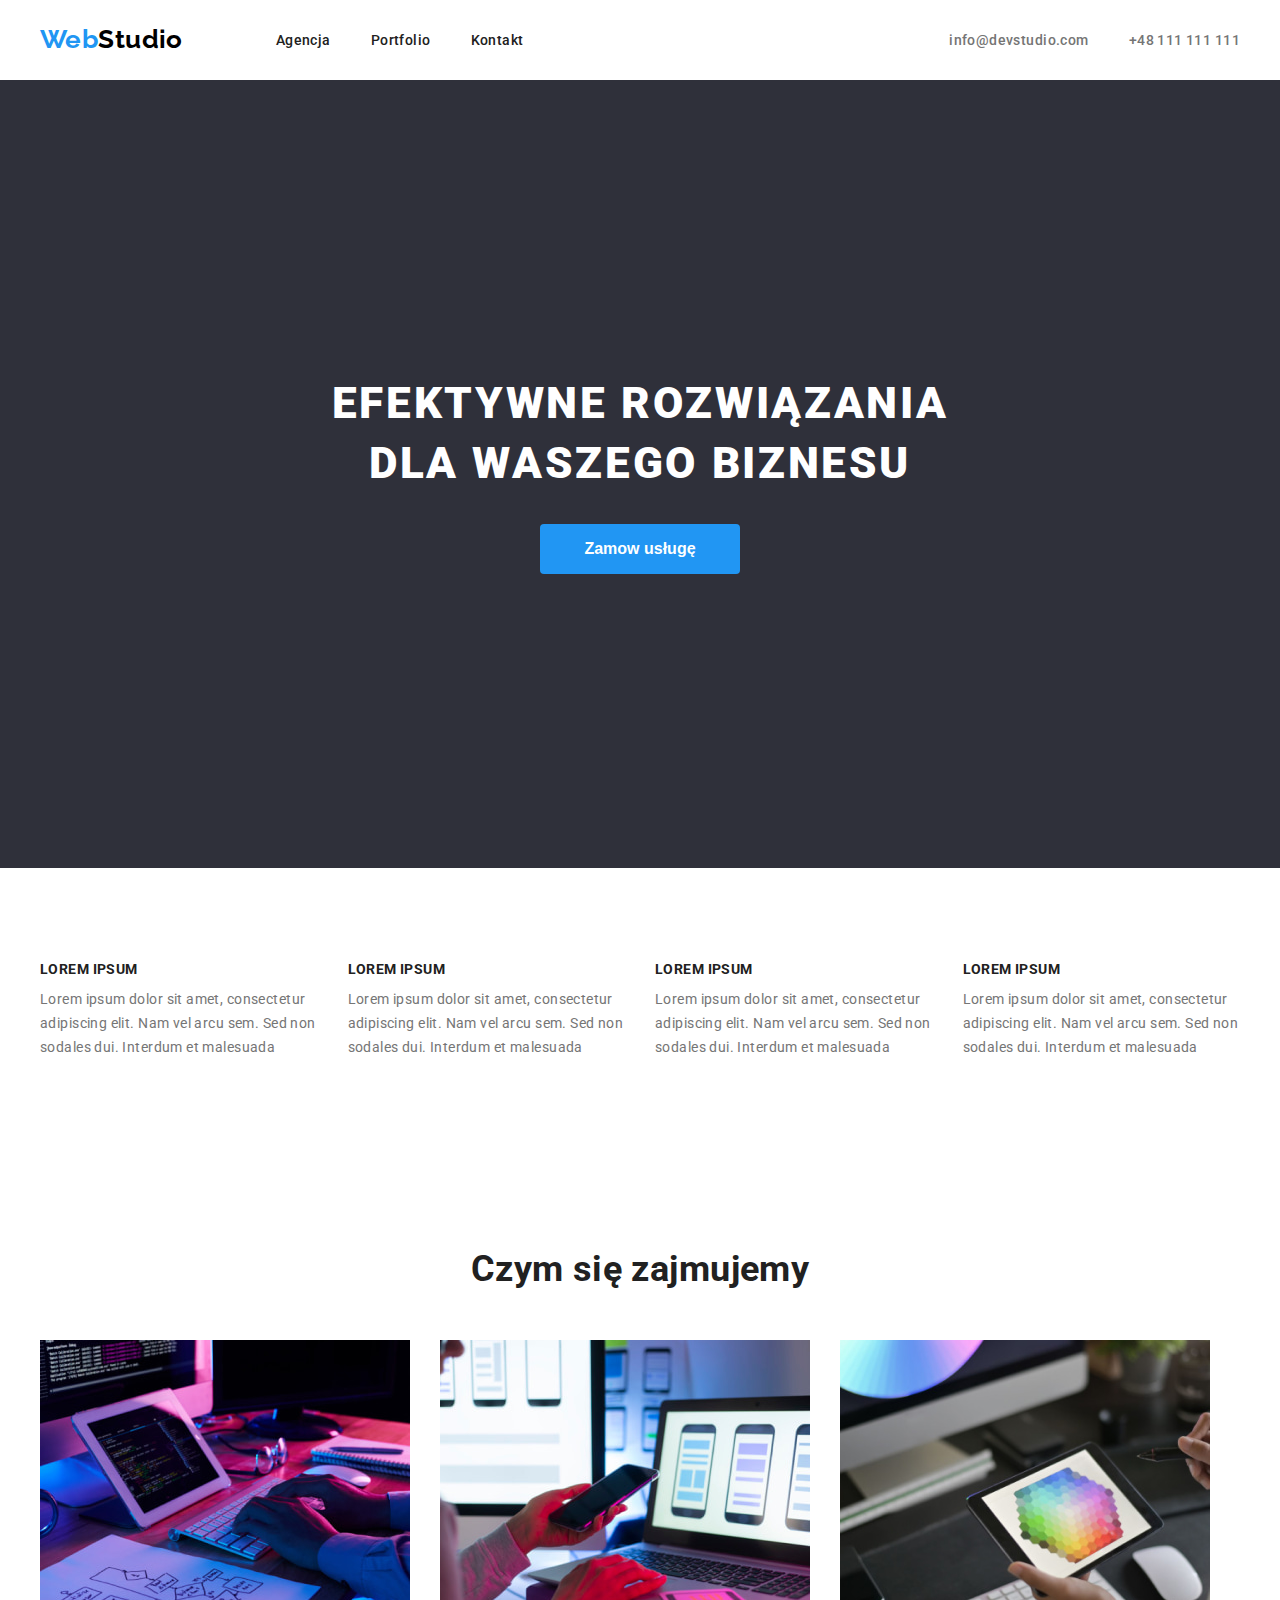
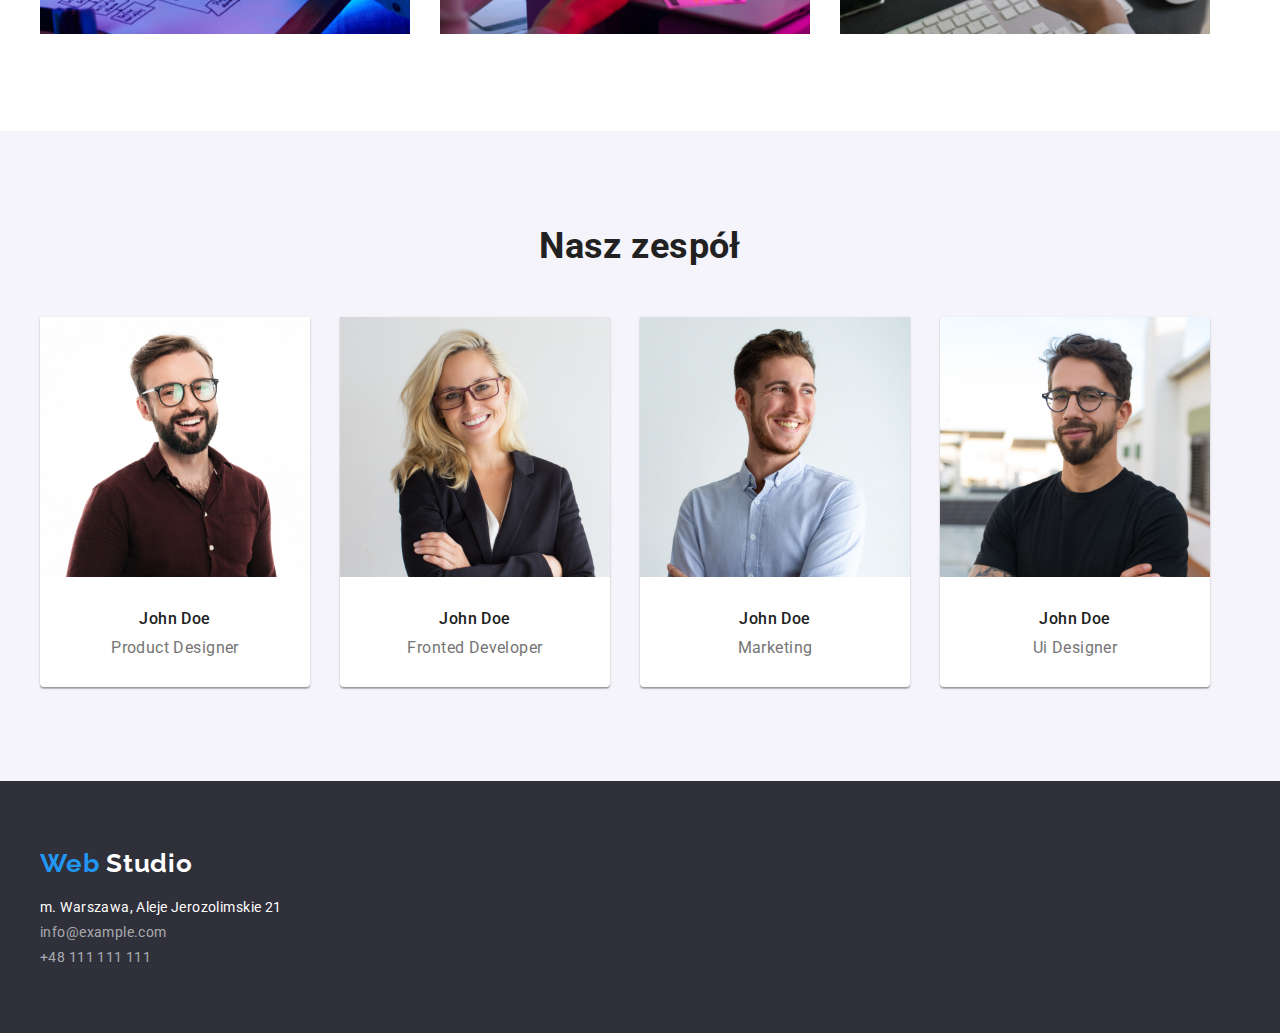
==== index.html @ 39760580 "first commit" ====
<!DOCTYPE html>
<html lang="en">
  <head>
    <title>WebStudio</title>
    <link rel="preconnect" href="https://fonts.googleapis.com" />
    <link rel="preconnect" href="https://fonts.gstatic.com" crossorigin />
    <link
      href="https://fonts.googleapis.com/css2?family=Raleway:wght@700&family=Roboto:wght@400;500;700;900&display=swap"
      rel="stylesheet"
    />
    <link
      rel="stylesheet"
      href="https://cdnjs.cloudflare.com/ajax/libs/modern-normalize/1.1.0/modern-normalize.min.css"
      integrity="sha512-wpPYUAdjBVSE4KJnH1VR1HeZfpl1ub8YT/NKx4PuQ5NmX2tKuGu6U/JRp5y+Y8XG2tV+wKQpNHVUX03MfMFn9Q=="
      crossorigin="anonymous"
      referrerpolicy="no-referrer"
    />
    <link rel="stylesheet" href="./css/styles.css" />
  </head>
  <body>
    <header>
      <div class="nav-container container">
        <nav>
          <a class="header-logo" href="./index.html"> <span class="logo-first">Web</span>Studio </a>
          <ul class="header-menu">
            <li class="header-menu-item">
              <a class="header-link" href="./index.html">Agencja</a>
            </li>
            <li class="header-menu-item">
              <a class="header-link" href="./portfolio.html">Portfolio</a>
            </li>
            <li class="header-menu-item">
              <a class="header-link" href="">kontakt</a>
            </li>
          </ul>
        </nav>
        <ul class="contact-list">
          <li class="header-contact-list">
            <a class="contact-link" href="mailto:info@devstudio.com">info@devstudio.com</a>
          </li>
          <li class="header-contact-list">
            <a class="contact-link" href="tel:+48111111111">+48 111 111 111</a>
          </li>
        </ul>
      </div>
    </header>
    <!--main section on the website-->
    <main>
      <section class="main-headline">
        <div class="container">
          <h1 class="main-headline-item">
            efektywne rozwiązania<br />
            dla waszego biznesu
          </h1>
          <button type="button" class="main-headline-button">Zamow usługę</button>
        </div>
      </section>
      <!--our advantages section with lorem ipsum-->
      <section class="section container">
        <ul class="our-advantages">
          <li class="our-advantages-item">
            <h3 class="advantages-name">lorem ipsum</h3>
            <p class="advantages-paragraph">
              Lorem ipsum dolor sit amet, consectetur adipiscing elit. Nam vel arcu sem. Sed non
              sodales dui. Interdum et malesuada
            </p>
          </li>
          <li class="our-advantages-item">
            <h3 class="advantages-name">lorem ipsum</h3>
            <p class="advantages-paragraph">
              Lorem ipsum dolor sit amet, consectetur adipiscing elit. Nam vel arcu sem. Sed non
              sodales dui. Interdum et malesuada
            </p>
          </li>
          <li class="our-advantages-item">
            <h3 class="advantages-name">lorem ipsum</h3>
            <p class="advantages-paragraph">
              Lorem ipsum dolor sit amet, consectetur adipiscing elit. Nam vel arcu sem. Sed non
              sodales dui. Interdum et malesuada
            </p>
          </li>
          <li class="our-advantages-item">
            <h3 class="advantages-name">lorem ipsum</h3>
            <p class="advantages-paragraph">
              Lorem ipsum dolor sit amet, consectetur adipiscing elit. Nam vel arcu sem. Sed non
              sodales dui. Interdum et malesuada
            </p>
          </li>
        </ul>
      </section>

      <!--what  we do-->

      <section class="section">
        <div class="container">
          <h2 class="what-we-do-title">Czym się zajmujemy</h2>
          <ul class="what-we-do-boxes">
            <li class="what-we-do-box">
              <img src="images/keyboard.jpg" alt="keyboard" width="370" height="294" />
            </li>
            <li class="what-we-do-box">
              <img src="images/phone.jpg" alt="phone" width="370" height="294" />
            </li>
            <li class="what-we-do-box">
              <img src="images/tablet.jpg" alt="tablet" width="370" height="294" />
            </li>
          </ul>
        </div>
      </section>
      <!--Our team nasz zespół-->
      <section class="our-team">
        <div class="container">
          <h2 class="our-team-header">nasz zespół</h2>
          <ul class="our-team-card">
            <li class="our-team-card-item">
              <img src="images/product-designer.jpg" alt="man" width="270" height="260" />
              <div class="our-team-card-content">
              <h3 class="our-team-name">john doe</h3>
              <p class="our-team-description">product designer</p>
            </div>
            </li>
            <li class="our-team-card-item">
              <img src="images/fronted-developer.jpg" alt="woman" width="270" height="260" />
              <div class="our-team-card-content">
              <h3 class="our-team-name">john doe</h3>
              <p class="our-team-description">fronted developer</p>
            </div>
            </li>
            <li class="our-team-card-item">
              <img src="images/marketing.jpg" alt="man" width="270" height="260" />
              <div class="our-team-card-content">
              <h3 class="our-team-name">john doe</h3>
              <p class="our-team-description">marketing</p>
            </div>
            </li>
            <li class="our-team-card-item">
              <img src="images/ui-designer.jpg" alt="man joe" width="270" height="260" />
              <div class="our-team-card-content">
              <h3 class="our-team-name">john doe</h3>
              <p class="our-team-description">ui designer</p>
            </div>
            </li>
          </ul>
        </div>
      </section>
    </main>
    <!--footer-->

    <footer class="footer">
      <div class="footer-container">
        <ul class="footer-details">
          <li class="logo-footer">
            <a class="link-footer-logo" href="./index.html">
              <span class="logo-first">Web</span> Studio
            </a>
          </li>
          <li class="footer-address">
            <address class="address-location">m. Warszawa, Aleje Jerozolimskie 21</address>
          </li>
          <li class="footer-contact-item">
            <a class="link-footer" href="mailto:info@example.com">info@example.com</a>
          </li>
          <li class="footer-contact-item">
            <a class="link-footer" href="tel:+48111111111">+48 111 111 111</a>
          </li>
     <li></li>
      </div>
    </footer>
  </body>
</html>
---- css/styles.css ----
:root {
  --primary-font: 'Roboto', sans-serif; /* main font on the page */
  --logo-font: 'Raleway', sans-serif; /* font in logo */
  --primary-color: #212121; /* main text color on the page headers */
  --secondary-color: #757575; /* color for box descriptions and phone */
  --dark-background-color: #2f303a; /* dark background color for header and footer */
  --second-background-color: #f5f4fa; /* background color in nasz zesół section and portfolio project */
  --logo-studio-color: #000000;
  --span-logo-color: #2196f3; /* color for webstudio and hover */
  --thirt-color: #ffffff; /*color for main headline and button text inside */
  --forth-color: #eeeeee;
}

* {
  margin: 0;
  padding: 0;
}

body {
  font-family: var(--primary-font);
  color: var(--primary-color);
  font-size: 14px;
  letter-spacing: 0.03em;
}

.section {
  padding: 94px 0;
}

.container {
  /* all divs */
  max-width: 1200px;
  margin: 0px auto;
}

.header-border {
  border-bottom: 1px solid #ececec;
}

header .nav-container {
  display: flex;
  height: 80px;
  justify-content: space-between;
}

header nav {
  display: flex;
  justify-content: space-between;
  align-items: center;
}

.header-menu {
  display: flex;
  align-items: center;
}

.header-link,  /* header menu */
  .contact-link,
  .header-logo {
  text-decoration: none;
}

.header-menu > .header-menu-item:not(:last-child) {
  margin-right: 40px;
}

.contact-list > .header-contact-list:not(:last-child) {
  margin-right: 40px;
}

.contact-list {
  display: flex;
  justify-content: space-between;
  align-items: center;
  margin: 0px;
}

.header-menu-item,  /* contact list in header with no bulletpoint */
 .header-contact-list {
  list-style: none;
}

.header-logo {
  font-family: var(--logo-font);
  font-size: 26px;
  font-weight: 700;
  line-height: 1.38;
  justify-content: center;
  margin-right: 93px;
  color: var(--logo-studio-color);
}

.logo-first {
  /*logo webstudio first blue part */
  color: var(--span-logo-color);
  margin-top: 24px;
  margin-bottom: 20px;
}

.header-link {
  /* header link to agencja portfolio kontakt */
  font-weight: 500;
  line-height: 1.17;
  color: var(--primary-color);
  text-transform: capitalize;
}

.header-link:hover,  /*pseudoclasses of link special state */
.header-link:focus,
.contact-link:hover,
.contact-link:focus {
  color: var(--span-logo-color);
}

.contact-link {
  /* link to email and tel */
  color: var(--secondary-color);
  font-weight: 500;
  line-height: 1.17;
}

.main-headline {
  /* header main heading and button */
  text-align: center;
  align-items: center;
  display: flex;
  background-color: var(--dark-background-color);
  height: 600px;
  padding: 94px 0;
}

.main-headline-item {
  font-size: 44px;
  font-weight: 900;
  line-height: 1.36;
  letter-spacing: 0.06em;
  text-transform: uppercase;
  color: var(--thirt-color);
  margin-bottom: 30px;
}

.main-headline-button {
  /* main button zamow usługe*/
  font-size: 16px;
  font-weight: 700;
  line-height: 1.87;
  width: 200px;
  height: 50px;
  background-color: var(--span-logo-color);
  color: var(--thirt-color);
  border-radius: 4px;
  border: none;
  cursor: pointer;
}

.our-advantages {
  display: flex;
  gap: 30px;
}

.our-advantages-item {
  list-style: none;
}

.advantages-name {
  /* lorem ipsum headers */
  color: var(--primary-color);
  font-size: 14px;
  font-weight: 700;
  line-height: 1.14;
  margin-bottom: 10px;
  text-transform: uppercase;
}

.advantages-paragraph {
  /*lorem ipsum paragraph description */
  font-weight: 400;
  line-height: 1.71;
  color: var(--secondary-color);
}

.what-we-do-title {
  /* czym sie zajmujemy title */
  font-size: 36px;
  font-weight: 700;
  line-height: 1.17;
  text-align: center;
  margin-bottom: 50px;
  color: var(--primary-color);
}

.what-we-do-box {
  /* 3 images under czym sie zajmujemy */
  list-style: none;
}

.what-we-do-boxes {
  display: flex;
  gap: 30px;
}

.our-team {
  /* nasz zespól background color*/
  background-color: var(--second-background-color);
  list-style: none;
  padding: 94px 0;
}

.our-team-header {
  /* nasz zespół header */
  color: var(--primary-color);
  font-size: 36px;
  font-weight: 700;
  line-height: 1.17;
  text-align: center;
  margin-bottom: 50px;
}

.our-team-header::first-letter {
  text-transform: uppercase;
}

.our-team-card {
  list-style: none;
  display: flex;
  max-width: 270px;
  gap: 30px;
  text-align: center;
}

.our-team-card-item {
  border-radius: 0px 0px 4px 4px;
  box-shadow: 0px 1px 3px rgba(0, 0, 0, 0.12), 0px 1px 1px rgba(0, 0, 0, 0.14),
    0px 2px 1px rgba(0, 0, 0, 0.2);
  background-color: #ffffff;
}

.our-team-card-content {
padding: 30px 0;
}

.our-team-name {
  /*john doe name card */
  color: var(--primary-color);
  font-size: 16px;
  font-weight: 500;
  line-height: 1.17;
  text-transform: capitalize;
}

.our-team-description {
  /*john doe profession */
  color: var(--secondary-color);
  font-size: 16px;
  font-weight: 400;
  line-height: 1.12;
  text-transform: capitalize;
  margin-top: 10px
}

.footer {
  background-color: var(--dark-background-color);
}

.footer-container {
  max-width: 1200px;
  height: 252px;
  display: flex;
  flex-direction: column;
  justify-content: center;
  margin: 0px auto;
}

.link-footer-logo {
  color: var(--thirt-color);
  font-family: var(--logo-font);
  font-weight: 700;
  font-size: 26px;
  line-height: 1.19;
  letter-spacing: 0.03em;
  text-decoration: none;
  margin-bottom: 20px;
  display: inline-block;
}

.footer-details {
  list-style: none;
}

.footer-contact-item {
  margin-top: 9px;
}

.logo-first {
  color: var(--span-logo-color);
}

.footer-address {
  color: var(--thirt-color);
  font-size: 14px;
  font-weight: 400;
}

.address-location {
  font-style: normal;
}

.link-footer {
  color: #ffffff99;
  text-decoration: none;
}

/* portfolio website  buttons section as header is the same*/
.filters-container {
  max-width: 1200px;
  padding: 94px 0px 24px 0px;
  margin: 0px auto;
}

.list-button {
  display: flex;
  justify-content: center;
  margin-bottom: 50px;
}

.filter-button:not(:last-child) {
  margin-right: 8px;
}

.button-header {
  /*buttons in main section */
  font-size: 16px;
  font-weight: 500;
  line-height: 1.62;
  background-color: var(--second-background-color);
  text-align: center;
  letter-spacing: 0.03em;
  border: none;
  border-radius: 4px;
  padding: 6px 22px 6px 22px;
}

.button-header:focus,  /*button pseudoclasses */
.button-header:hover,
.button-header:active {
  color: var(--thirt-color);
  background-color: var(--span-logo-color);
  cursor: pointer;
}
.filter-button,
.image-card {
  list-style: none;
}

/* filter cards */

.container {
  max-width: 1200px;
  margin: 0px auto;
}

.image-card {
  display: flex;
  flex-wrap: wrap;
  padding: 0%;
  gap: 30px;
  list-style: none;
}

.image-list {
  max-width: 370px;
  max-height: 404px;
  border-left: 1px solid var(--forth-color);
  border-bottom: 1px solid var(--forth-color);
  border-right: 1px solid var(--forth-color);
  flex-basis: calc((100% - 2 * 30px) / 3);
}

.image-list-name {
  font-size: 18px;
  margin-bottom: 4px;
  font-weight: 700;
  line-height: 2;
  letter-spacing: 0.06em;
}

.image-list-content {
  padding: 20px 24px;
}

.image-list-description {
  color: #757575;
  font-size: 16px;
  line-height: 1.875;
}
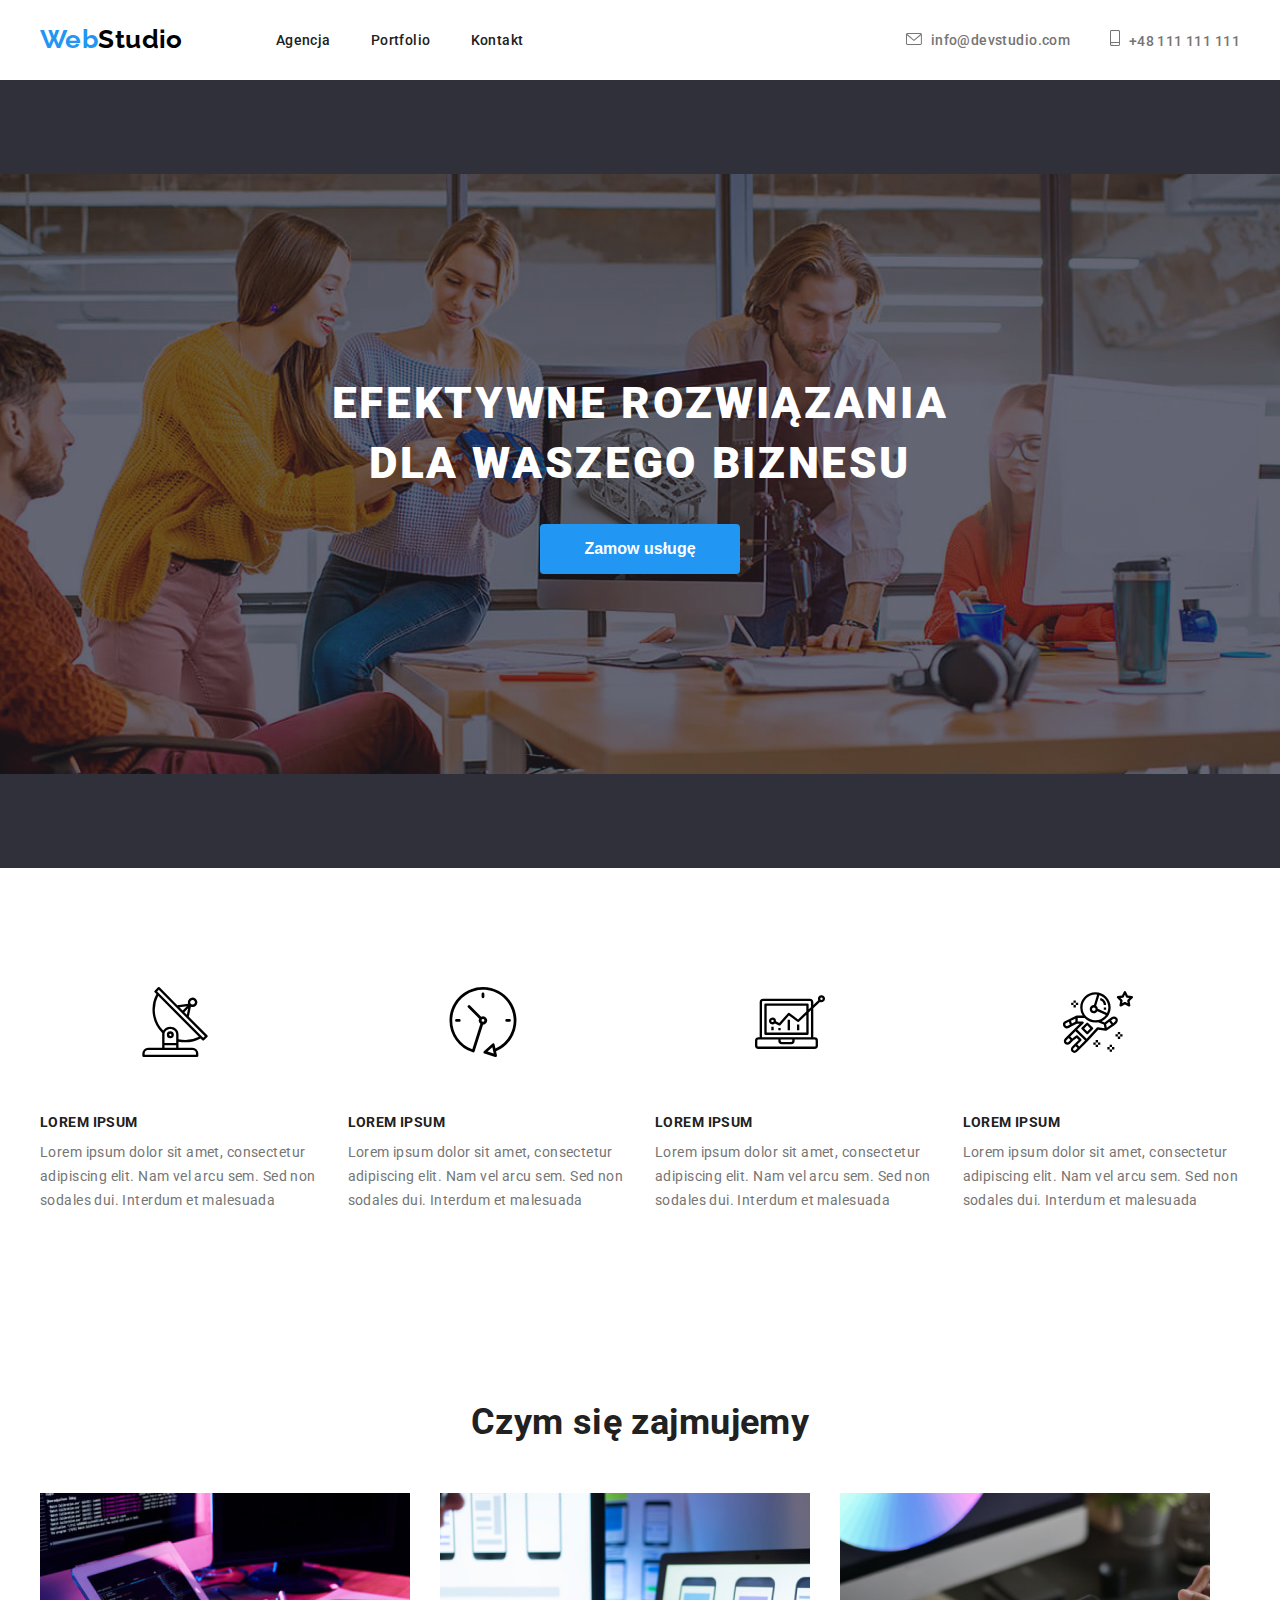
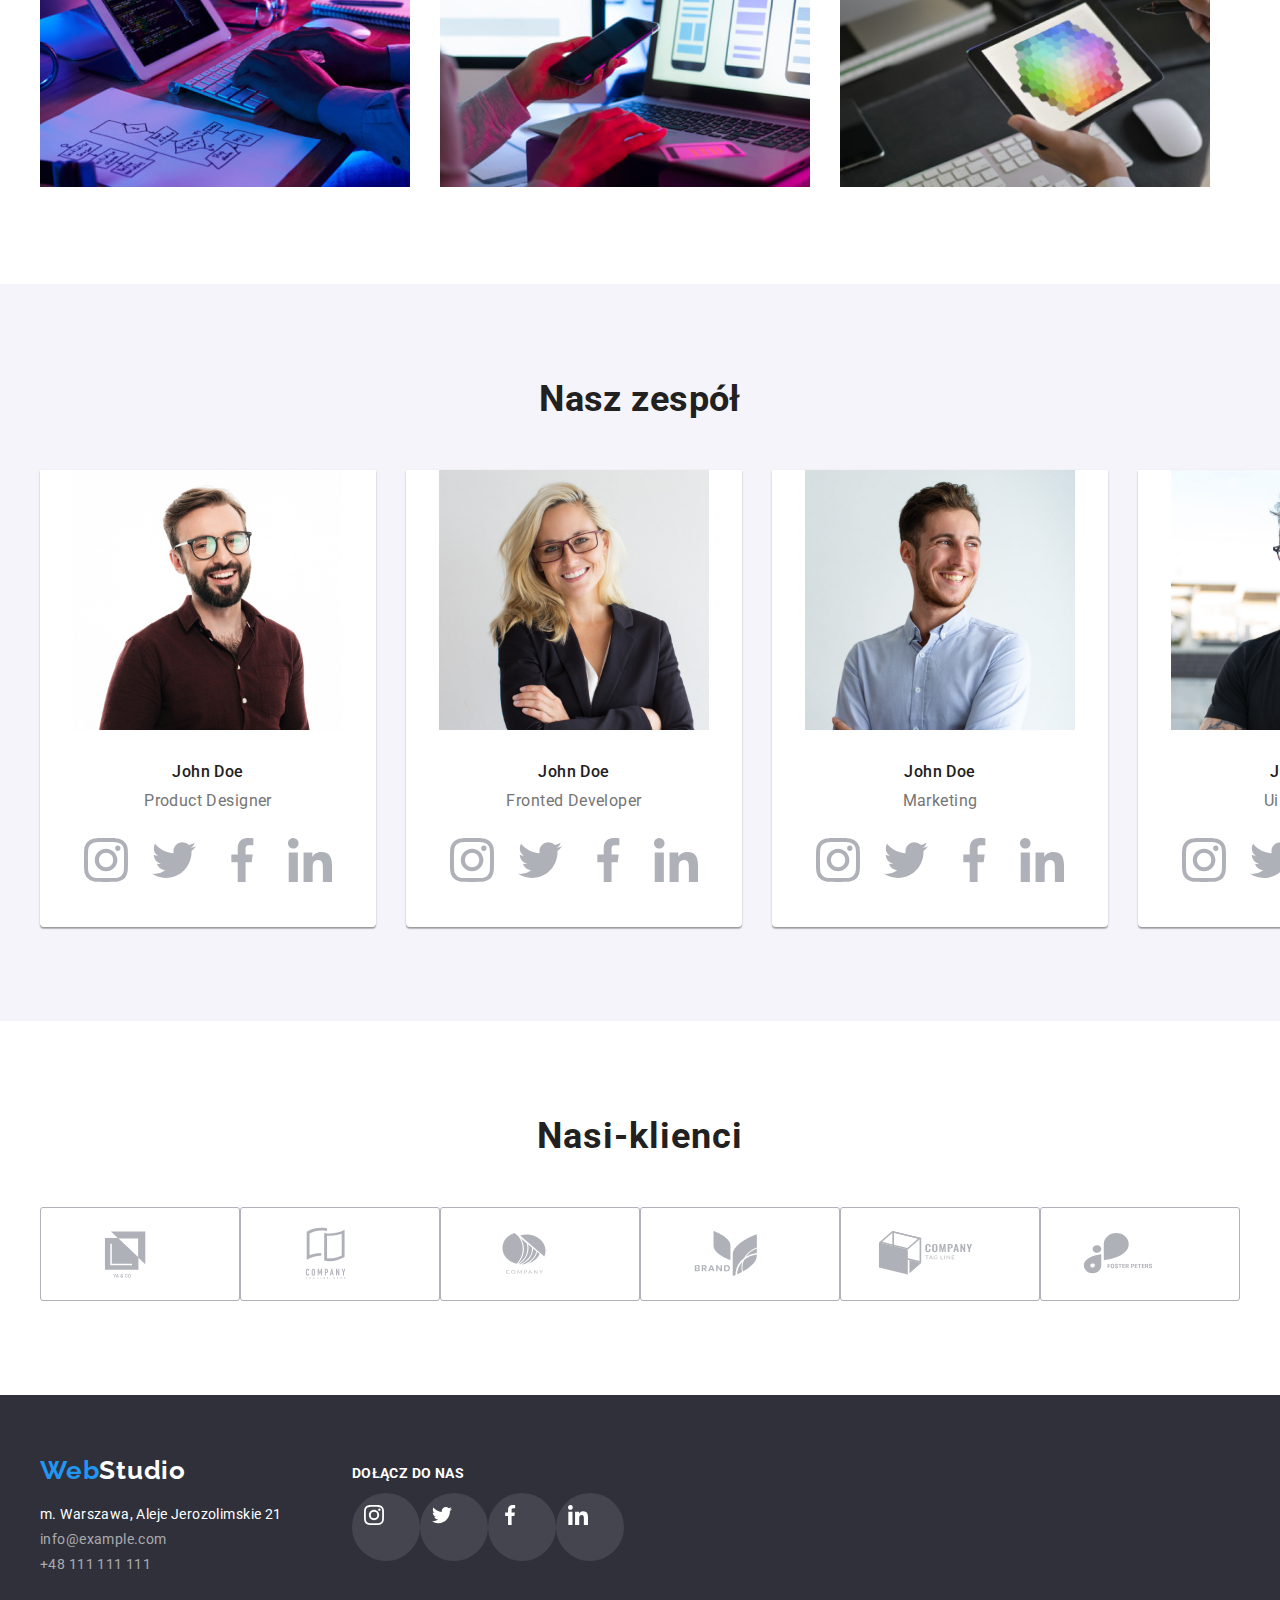
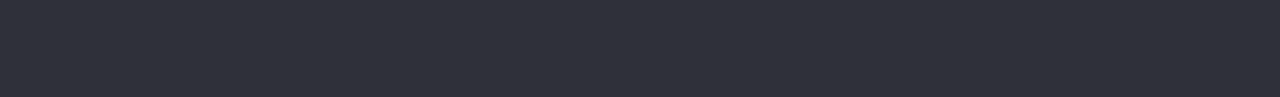
==== commit 282c340e: "first commit" ====
--- a/index.html
+++ b/index.html
@@ -2,8 +2,15 @@
 <html lang="en">
   <head>
     <title>WebStudio</title>
-    <link rel="preconnect" href="https://fonts.googleapis.com" />
-    <link rel="preconnect" href="https://fonts.gstatic.com" crossorigin />
+    <link
+      rel="preconnect"
+      href="https://fonts.googleapis.com"
+    />
+    <link
+      rel="preconnect"
+      href="https://fonts.gstatic.com"
+      crossorigin
+    />
     <link
       href="https://fonts.googleapis.com/css2?family=Raleway:wght@700&family=Roboto:wght@400;500;700;900&display=swap"
       rel="stylesheet"
@@ -15,31 +22,76 @@
       crossorigin="anonymous"
       referrerpolicy="no-referrer"
     />
-    <link rel="stylesheet" href="./css/styles.css" />
+    <link
+      rel="stylesheet"
+      href="./css/styles.css"
+    />
   </head>
   <body>
     <header>
       <div class="nav-container container">
         <nav>
-          <a class="header-logo" href="./index.html"> <span class="logo-first">Web</span>Studio </a>
+          <a
+            class="header-logo"
+            href="./index.html"
+          >
+            <span class="logo-first">Web</span
+            >Studio
+          </a>
           <ul class="header-menu">
             <li class="header-menu-item">
-              <a class="header-link" href="./index.html">Agencja</a>
+              <a
+                class="header-link"
+                href="./index.html"
+                >Agencja</a
+              >
             </li>
             <li class="header-menu-item">
-              <a class="header-link" href="./portfolio.html">Portfolio</a>
+              <a
+                class="header-link"
+                href="./portfolio.html"
+                >Portfolio</a
+              >
             </li>
             <li class="header-menu-item">
-              <a class="header-link" href="">kontakt</a>
+              <a class="header-link" href=""
+                >kontakt</a
+              >
             </li>
           </ul>
         </nav>
         <ul class="contact-list">
           <li class="header-contact-list">
-            <a class="contact-link" href="mailto:info@devstudio.com">info@devstudio.com</a>
+            <svg
+              class="menu-icon"
+              width="16"
+              height="12"
+            >
+              <use
+                href="./images/icons.svg#icon-envelope"
+              ></use>
+            </svg>
+            <a
+              class="contact-link"
+              href="mailto:info@devstudio.com"
+              >info@devstudio.com</a
+            >
           </li>
           <li class="header-contact-list">
-            <a class="contact-link" href="tel:+48111111111">+48 111 111 111</a>
+            <svg
+              class="menu-icon"
+              width="10"
+              height="16"
+            >
+              <use
+                href="./images/icons.svg#icon-smartphone"
+              ></use>
+            </svg>
+            <a
+              class="contact-link"
+              href="tel:+48111111111"
+              >+48 111 111 111</a
+            >
           </li>
         </ul>
       </div>
@@ -49,60 +101,124 @@
       <section class="main-headline">
         <div class="container">
           <h1 class="main-headline-item">
-            efektywne rozwiązania<br />
+            efektywne rozwiązania<br/>
             dla waszego biznesu
           </h1>
-          <button type="button" class="main-headline-button">Zamow usługę</button>
+          <button
+            type="button"
+            class="main-headline-button"
+          >
+            Zamow usługę
+          </button>
         </div>
       </section>
       <!--our advantages section with lorem ipsum-->
       <section class="section container">
         <ul class="our-advantages">
           <li class="our-advantages-item">
-            <h3 class="advantages-name">lorem ipsum</h3>
+            <div class="card-icon">
+              <svg width="70" height="70">
+                <use
+                  href="./images/icons.svg#icon-antenna-1"
+                ></use>
+              </svg>
+            </div>
+            <h3 class="advantages-name">
+              lorem ipsum
+            </h3>
             <p class="advantages-paragraph">
-              Lorem ipsum dolor sit amet, consectetur adipiscing elit. Nam vel arcu sem. Sed non
-              sodales dui. Interdum et malesuada
+              Lorem ipsum dolor sit amet,
+              consectetur adipiscing elit. Nam vel
+              arcu sem. Sed non sodales dui.
+              Interdum et malesuada
             </p>
           </li>
           <li class="our-advantages-item">
-            <h3 class="advantages-name">lorem ipsum</h3>
+            <div class="card-icon">
+              <svg width="70" height="70">
+                <use
+                  href="./images/icons.svg#icon-clock-1"
+                ></use>
+              </svg>
+            </div>
+            <h3 class="advantages-name">
+              lorem ipsum
+            </h3>
             <p class="advantages-paragraph">
-              Lorem ipsum dolor sit amet, consectetur adipiscing elit. Nam vel arcu sem. Sed non
-              sodales dui. Interdum et malesuada
+              Lorem ipsum dolor sit amet,
+              consectetur adipiscing elit. Nam vel
+              arcu sem. Sed non sodales dui.
+              Interdum et malesuada
             </p>
           </li>
           <li class="our-advantages-item">
-            <h3 class="advantages-name">lorem ipsum</h3>
+            <div class="card-icon">
+              <svg width="70" height="70">
+                <use
+                  href="./images/icons.svg#icon-diagram-1"
+                ></use>
+              </svg>
+            </div>
+            <h3 class="advantages-name">
+              lorem ipsum
+            </h3>
             <p class="advantages-paragraph">
-              Lorem ipsum dolor sit amet, consectetur adipiscing elit. Nam vel arcu sem. Sed non
-              sodales dui. Interdum et malesuada
+              Lorem ipsum dolor sit amet,
+              consectetur adipiscing elit. Nam vel
+              arcu sem. Sed non sodales dui.
+              Interdum et malesuada
             </p>
           </li>
           <li class="our-advantages-item">
-            <h3 class="advantages-name">lorem ipsum</h3>
+            <div class="card-icon">
+              <svg width="70" height="70">
+                <use
+                  href="./images/icons.svg#icon-astronaut-1"
+                ></use>
+              </svg>
+            </div>
+            <h3 class="advantages-name">
+              lorem ipsum
+            </h3>
             <p class="advantages-paragraph">
-              Lorem ipsum dolor sit amet, consectetur adipiscing elit. Nam vel arcu sem. Sed non
-              sodales dui. Interdum et malesuada
+              Lorem ipsum dolor sit amet,
+              consectetur adipiscing elit. Nam vel
+              arcu sem. Sed non sodales dui.
+              Interdum et malesuada
             </p>
           </li>
         </ul>
       </section>
-
       <!--what  we do-->
-
       <section class="section">
         <div class="container">
-          <h2 class="what-we-do-title">Czym się zajmujemy</h2>
+          <h2 class="what-we-do-title">
+            Czym się zajmujemy
+          </h2>
           <ul class="what-we-do-boxes">
             <li class="what-we-do-box">
-              <img src="images/keyboard.jpg" alt="keyboard" width="370" height="294" />
+              <img
+                src="images/keyboard.jpg"
+                alt="keyboard"
+                width="370"
+                height="294"
+              />
             </li>
             <li class="what-we-do-box">
-              <img src="images/phone.jpg" alt="phone" width="370" height="294" />
+              <img
+                src="images/phone.jpg"
+                alt="phone"
+                width="370"
+                height="294"
+              />
             </li>
             <li class="what-we-do-box">
-              <img src="images/tablet.jpg" alt="tablet" width="370" height="294" />
+              <img
+                src="images/tablet.jpg"
+                alt="tablet"
+                width="370"
+                height="294"
+              />
             </li>
           </ul>
         </div>
@@ -110,60 +226,361 @@
       <!--Our team nasz zespół-->
       <section class="our-team">
         <div class="container">
-          <h2 class="our-team-header">nasz zespół</h2>
+          <h2 class="our-team-header">
+            nasz zespół
+          </h2>
           <ul class="our-team-card">
             <li class="our-team-card-item">
-              <img src="images/product-designer.jpg" alt="man" width="270" height="260" />
+              <img
+                src="images/product-designer.jpg"
+                alt="man"
+                width="270"
+                height="260"
+              />
               <div class="our-team-card-content">
-              <h3 class="our-team-name">john doe</h3>
-              <p class="our-team-description">product designer</p>
-            </div>
-            </li>
+                <h3 class="our-team-name">
+                  john doe
+                </h3>
+                <p class="our-team-description">
+                  product designer
+                </p>
+                <div class="social-items">
+                  <div class="social-media">
+                    <svg class="team-card-icons" width="20" height="20">
+                      <use
+                        href="./images/icons.svg#icon-instagram"
+                      ></use>
+                    </svg>
+                  </div>
+                  <div class="social-media">
+                    <svg class="team-card-icons" width="20" height="20">
+                      <use
+                        href="./images/icons.svg#icon-twitter"
+                      ></use>
+                    </svg>
+                  </div>
+                  <div class="social-media">
+                    <svg class="team-card-icons" width="20" height="20">
+                      <use
+                        href="./images/icons.svg#icon-facebook"
+                      ></use>
+                    </svg>
+                  </div>
+                  <div class="social-media">
+                    <svg class="team-card-icons" width="20" height="20">
+                      <use
+                        href="./images/icons.svg#icon-linkedin">
+                      </use>
+                    </svg>
+                    </div>
+                  </div>
+                </li>
             <li class="our-team-card-item">
-              <img src="images/fronted-developer.jpg" alt="woman" width="270" height="260" />
+              <img
+                src="./images/fronted-developer.jpg"
+                alt="woman"
+                width="270"
+                height="260"
+              />
               <div class="our-team-card-content">
-              <h3 class="our-team-name">john doe</h3>
-              <p class="our-team-description">fronted developer</p>
-            </div>
-            </li>
+                <h3 class="our-team-name">
+                  john doe
+                </h3>
+                <p class="our-team-description">
+                  fronted developer
+                </p>
+                <div class="social-items">
+                  <div class="social-media">
+                    <svg class="team-card-icons" width="20" height="20">
+                      <use
+                        href="./images/icons.svg#icon-instagram"
+                      ></use>
+                    </svg>
+                  </div>
+                  <div class="social-media">
+                    <svg class="team-card-icons" width="20" height="20">
+                      <use
+                        href="./images/icons.svg#icon-twitter"
+                      ></use>
+                    </svg>
+                  </div>
+                  <div class="social-media">
+                    <svg class="team-card-icons" width="20" height="20">
+                      <use
+                        href="./images/icons.svg#icon-facebook"
+                      ></use>
+                    </svg>
+                  </div>
+                  <div class="social-media">
+                    <svg class="team-card-icons" width="20" height="20">
+                      <use
+                        href="./images/icons.svg#icon-linkedin"
+                      ></use>
+                    </svg>
+                  </div>
+                </div>
+              </li>
             <li class="our-team-card-item">
-              <img src="images/marketing.jpg" alt="man" width="270" height="260" />
+              <img
+                src="images/marketing.jpg"
+                alt="man"
+                width="270"
+                height="260"
+              />
+
               <div class="our-team-card-content">
-              <h3 class="our-team-name">john doe</h3>
-              <p class="our-team-description">marketing</p>
-            </div>
-            </li>
+                <h3 class="our-team-name">
+                  john doe
+                </h3>
+                <p class="our-team-description">
+                  marketing
+                </p>
+                <div class="social-items">
+                  <div class="social-media">
+                    <svg class="team-card-icons" width="20" height="20">
+                      <use
+                        href="./images/icons.svg#icon-instagram"
+                      ></use>
+                    </svg>
+                  </div>
+                  <div class="social-media">
+                    <svg class="team-card-icons" width="20" height="20">
+                      <use
+                        href="./images/icons.svg#icon-twitter"
+                      ></use>
+                    </svg>
+                  </div>
+                  <div class="social-media">
+                    <svg class="team-card-icons" width="20" height="20">
+                      <use
+                        href="./images/icons.svg#icon-facebook"
+                      ></use>
+                    </svg>
+                  </div>
+                  <div class="social-media">
+                    <svg class="team-card-icons" width="20" height="20">
+                      <use
+                        href="./images/icons.svg#icon-linkedin"
+                      ></use>
+                    </svg>
+                  </div>
+              </div>
+              </div>
             <li class="our-team-card-item">
-              <img src="images/ui-designer.jpg" alt="man joe" width="270" height="260" />
+              <img
+                src="images/ui-designer.jpg"
+                alt="man joe"
+                width="270"
+                height="260"
+              />
               <div class="our-team-card-content">
-              <h3 class="our-team-name">john doe</h3>
-              <p class="our-team-description">ui designer</p>
-            </div>
+                <h3 class="our-team-name">
+                  john doe
+                </h3>
+                <p class="our-team-description">
+                  ui designer
+                </p>
+                <div class="social-items">
+                  <div class="social-media">
+                    <svg class="team-card-icons" width="20" height="20">
+                      <use
+                        href="./images/icons.svg#icon-instagram"
+                      ></use>
+                    </svg>
+                  </div>
+                  <div class="social-media">
+                    <svg class="team-card-icons" width="20" height="20">
+                      <use
+                        href="./images/icons.svg#icon-twitter"
+                      ></use>
+                    </svg>
+                  </div>
+                  <div class="social-media">
+                    <svg class="team-card-icons" width="20" height="20">
+                      <use
+                        href="./images/icons.svg#icon-facebook"
+                      ></use>
+                    </svg>
+                  </div>
+                  <div class="social-media">
+                    <svg class="team-card-icons" width="20" height="20">
+                      <use
+                        href="./images/icons.svg#icon-linkedin"
+                      ></use>
+                    </svg>
+                  </div>
+              </div>
+              </div>
             </li>
           </ul>
         </div>
       </section>
+      <section class="section container">
+        <h3 class="our-clients">Nasi-klienci</h3>
+        <ul class="our-client-logo">
+          <li class="logo-boxes">
+            <svg
+              class="client-icon"
+              width="106"
+              height="60.04"
+            >
+              <use
+                href="./images/icons.svg#icon-Logo"
+              ></use>
+            </svg>
+          </li>
+          <li class="logo-boxes">
+            <svg
+              class="client-icon"
+              width="106"
+              height="60.04"
+            >
+              <use
+                href="./images/icons.svg#icon-Logo-1"
+              ></use>
+            </svg>
+          </li>
+          <li class="logo-boxes">
+            <svg
+              class="client-icon"
+              width="106"
+              height="60.04"
+            >
+              <use
+                href="./images/icons.svg#icon-Logo-2"
+              ></use>
+            </svg>
+          </li>
+          <li class="logo-boxes">
+            <svg
+              class="client-icon"
+              width="106"
+              height="60.04"
+            >
+              <use
+                href="./images/icons.svg#icon-Logo-4"
+              ></use>
+            </svg>
+          </li>
+          <li class="logo-boxes">
+            <svg
+              class="client-icon"
+              width="106"
+              height="60.04"
+            >
+              <use
+                href="./images/icons.svg#icon-Logo-5"
+              ></use>
+            </svg>
+          </li>
+          <li class="logo-boxes">
+            <svg
+              class="client-icon"
+              width="106"
+              height="60.04"
+            >
+              <use
+                href="./images/icons.svg#icon-Logo-6"
+              ></use>
+            </svg>
+          </li>
+        </ul>
+      </section>
     </main>
+
     <!--footer-->
 
     <footer class="footer">
       <div class="footer-container">
-        <ul class="footer-details">
-          <li class="logo-footer">
-            <a class="link-footer-logo" href="./index.html">
-              <span class="logo-first">Web</span> Studio
-            </a>
-          </li>
-          <li class="footer-address">
-            <address class="address-location">m. Warszawa, Aleje Jerozolimskie 21</address>
-          </li>
-          <li class="footer-contact-item">
-            <a class="link-footer" href="mailto:info@example.com">info@example.com</a>
-          </li>
-          <li class="footer-contact-item">
-            <a class="link-footer" href="tel:+48111111111">+48 111 111 111</a>
-          </li>
-     <li></li>
+          <div class="footer-list">
+          <ul class="footer-details">
+            <li class="logo-footer">
+              <a
+                class="link-footer-logo"
+                href="./index.html"
+              >
+                <span class="logo-first"
+                  >Web</span>Studio</a>
+            </li>
+            <li class="footer-address">
+              <address class="location">
+                m. Warszawa, Aleje Jerozolimskie
+                21
+            </li>
+            <li class="footer-contact-item">
+              <a class="link-footer"
+              href="mailto:info@example.com"
+              >info@example.com</a>
+            </li>
+            <li class="footer-contact-item">
+              <a
+                class="link-footer"
+                href="tel:+48111111111"
+                >+48 111 111 111</a
+              >
+            </li>
+          </ul>
+        </address>
+        </div>
+        <div class="footer-social-icons">
+          <h3>dołącz do nas</h3>
+        <div>
+          <ul class="social-list">
+            <li>
+              <div>
+                <svg
+                  class="footer-icon"
+                  width="20"
+                  height="20"
+                >
+                  <use
+                    href="./images/icons.svg#icon-instagram"
+                  ></use>
+                </svg>
+              </div>
+            </li>
+            <li>
+              <div>
+                <svg
+                  class="footer-icon"
+                  width="20"
+                  height="20"
+                >
+                  <use
+                    href="./images/icons.svg#icon-twitter"
+                  ></use>
+                </svg>
+              </div>
+            </li>
+            <li>
+              <div>
+                <svg
+                  class="footer-icon"
+                  width="20"
+                  height="20"
+                >
+                  <use
+                    href="./images/icons.svg#icon-facebook"
+                  ></use>
+                </svg>
+              </div>
+            </li>
+            <li>
+              <div>
+                <svg
+                  class="footer-icon"
+                  width="20"
+                  height="20"
+                >
+                  <use
+                    href="./images/icons.svg#icon-linkedin"
+                  ></use>
+                </svg>
+              </div>
+            </li>
+          </ul>
+        </div>
+        </div>
       </div>
     </footer>
   </body>
--- a/css/styles.css
+++ b/css/styles.css
@@ -9,6 +9,7 @@
   --span-logo-color: #2196f3; /* color for webstudio and hover */
   --thirt-color: #ffffff; /*color for main headline and button text inside */
   --forth-color: #eeeeee;
+  --social-icon-color:#afb1b8;
 }
 
 * {
@@ -33,8 +34,42 @@
   margin: 0px auto;
 }
 
+.menu-icon {
+  margin-right: 5px;
+  fill: var(--secondary-color);
+}
+.menu-icon:hover {
+  color: var(--span-logo-color);
+  fill: var(--span-logo-color)
+}
+
+.card-icon {
+  padding: 25px 100px;
+  background-color:  var(--second-background-color)
+  border-radius: 4px;
+  margin-bottom: 30px;
+}
+
+.social-icon {
+  width: 44px;
+  height: 44px;
+  color: var(--social-icon-color);
+  border-radius: 100px;
+  display: flex;
+  align-items: center;
+  justify-content: center;
+}
+
+.social-icon:hover {
+  background-color: var(--span-logo-color);
+}
+
+.social-icon:hover svg {
+  fill: var(--thirt-color)
+}
+
 .header-border {
-  border-bottom: 1px solid #ececec;
+border-bottom: 1px solid #ececec;
 }
 
 header .nav-container {
@@ -45,26 +80,28 @@
 
 header nav {
   display: flex;
-  justify-content: space-between;
-  align-items: center;
+justify-content: space-between;
+align-items: center;
 }
 
 .header-menu {
-  display: flex;
-  align-items: center;
+display: flex;
+align-items: center;
 }
 
 .header-link,  /* header menu */
-  .contact-link,
-  .header-logo {
+.contact-link,
+.header-logo {
   text-decoration: none;
 }
 
-.header-menu > .header-menu-item:not(:last-child) {
+.header-menu
+  > .header-menu-item:not(:last-child) {
   margin-right: 40px;
 }
 
-.contact-list > .header-contact-list:not(:last-child) {
+.contact-list
+  > .header-contact-list:not(:last-child) {
   margin-right: 40px;
 }
 
@@ -105,7 +142,9 @@
   text-transform: capitalize;
 }
 
-.header-link:hover,  /*pseudoclasses of link special state */
+/*pseudoclasses of link special state */
+
+.header-link:hover,
 .header-link:focus,
 .contact-link:hover,
 .contact-link:focus {
@@ -125,8 +164,19 @@
   align-items: center;
   display: flex;
   background-color: var(--dark-background-color);
+  background-image: linear-gradient(
+      to bottom,
+      rgba(47, 48, 58, 0.4),
+      rgba(47, 48, 58, 0.4)
+    ),
+    url(../images/backgroundimage.jpg);
+  background-repeat: no-repeat;
+  background-size: auto;
+  background-position: center;
   height: 600px;
   padding: 94px 0;
+  max-width: 1600px;
+  margin: auto;
 }
 
 .main-headline-item {
@@ -201,7 +251,9 @@
 
 .our-team {
   /* nasz zespól background color*/
-  background-color: var(--second-background-color);
+  background-color: var(
+    --second-background-color
+  );
   list-style: none;
   padding: 94px 0;
 }
@@ -230,13 +282,14 @@
 
 .our-team-card-item {
   border-radius: 0px 0px 4px 4px;
-  box-shadow: 0px 1px 3px rgba(0, 0, 0, 0.12), 0px 1px 1px rgba(0, 0, 0, 0.14),
+  box-shadow: 0px 1px 3px rgba(0, 0, 0, 0.12),
+    0px 1px 1px rgba(0, 0, 0, 0.14),
     0px 2px 1px rgba(0, 0, 0, 0.2);
   background-color: #ffffff;
 }
 
 .our-team-card-content {
-padding: 30px 0;
+  padding: 30px 0;
 }
 
 .our-team-name {
@@ -255,21 +308,88 @@
   font-weight: 400;
   line-height: 1.12;
   text-transform: capitalize;
-  margin-top: 10px
+  margin-top: 10px;
+}
+.social-items {
+  display: flex;
+  margin: 0px 32px;
+  padding-top: 16px;
+  fill: var(--social-icon-color);
+  justify-content:space-around;
+}
+
+.social-media:hover,
+.social-media:focus {
+fill: var(--thirt-color);
+background-color: #2196f3;
+border-radius: 50px;
+}
+
+.team-card-icons {
+  width: 44px;
+  height: 44px;
+  padding: 12px;
+}
+
+.our-clients {
+  color: var(--primary-color);
+  font-size: 36px;
+  font-weight: 700;
+  line-height: 1.17;
+  text-align: center;
+  letter-spacing: 0.03em;
+  padding-bottom: 50px;
+}
+
+.our-client-logo {
+  display: flex;
+  list-style: none;
+  justify-content: space-between;
+}
+.logo-boxes {
+  border: 1px solid #afb1bb;
+  border-radius: 3px;
+  width: 170px;
+  height: 92px;
+  padding-left: 32px;
+  padding-right: 32px;
+  display: flex;
+  align-items: center;
+}
+
+.logo-boxes:hover {
+  width: 170px;
+  height: 92px;
+  border: 1px solid var(--span-logo-color);
+}
+
+.logo-boxes:hover .client-icon,
+.logo-boxes:focus .client-icon {
+  fill: var(--span-logo-color);
+}
+
+.client-icon {
+  fill: var(--social-icon-color);
 }
 
 .footer {
   background-color: var(--dark-background-color);
-}
+ padding:60px 0px;
+}
+
+.footer-list {
+  display: flex;
+
+  }
+
 
 .footer-container {
   max-width: 1200px;
-  height: 252px;
-  display: flex;
-  flex-direction: column;
-  justify-content: center;
+  display: flex;
+  flex-direction: row;
   margin: 0px auto;
 }
+
 
 .link-footer-logo {
   color: var(--thirt-color);
@@ -279,8 +399,8 @@
   line-height: 1.19;
   letter-spacing: 0.03em;
   text-decoration: none;
-  margin-bottom: 20px;
   display: inline-block;
+  padding-bottom: 20px;
 }
 
 .footer-details {
@@ -288,11 +408,12 @@
 }
 
 .footer-contact-item {
-  margin-top: 9px;
+padding: 0px 0px 9px;
 }
 
 .logo-first {
   color: var(--span-logo-color);
+
 }
 
 .footer-address {
@@ -301,8 +422,10 @@
   font-weight: 400;
 }
 
-.address-location {
+.location {
   font-style: normal;
+  padding-bottom: 9px;
+
 }
 
 .link-footer {
@@ -310,17 +433,62 @@
   text-decoration: none;
 }
 
+.footer-social-icons h3 {
+  font-weight: 700;
+  font-size: 14px;
+  line-height: 16px;
+  color: var(--thirt-color);
+  line-height: 1.14;
+  letter-spacing: 0.03em;
+  text-transform: uppercase;
+  margin: 11px 0px;;
+
+}
+
+.footer-social-icons {
+padding-left: 70px;
+}
+
+.social-list {
+  list-style: none;
+  width: 206px;
+  height: 44px;
+  display: flex;
+  justify-content: space-between;
+  margin-bottom: 100px;
+}
+
+.social-list div {
+  width: 44px;
+  height: 44px;
+  background: rgba(255, 255, 255, 0.1);
+  border-radius: 50px;
+  padding: 12px;
+
+}
+
+.social-list div:hover,
+.social-list div:focus {
+  background-color: var(--span-logo-color);
+}
+
+.footer-icon {
+  fill: white;
+}
+
 /* portfolio website  buttons section as header is the same*/
-.filters-container {
-  max-width: 1200px;
-  padding: 94px 0px 24px 0px;
-  margin: 0px auto;
-}
+
 
 .list-button {
   display: flex;
   justify-content: center;
-  margin-bottom: 50px;
+  padding-bottom: 50px;
+
+}
+
+.list-button:hover,
+.list-button:focus {
+
 }
 
 .filter-button:not(:last-child) {
@@ -332,7 +500,9 @@
   font-size: 16px;
   font-weight: 500;
   line-height: 1.62;
-  background-color: var(--second-background-color);
+  background-color: var(
+    --second-background-color
+  );
   text-align: center;
   letter-spacing: 0.03em;
   border: none;
@@ -346,7 +516,9 @@
   color: var(--thirt-color);
   background-color: var(--span-logo-color);
   cursor: pointer;
-}
+  box-shadow: 0px 4px 4px rgb(0 0 0 / 25%);
+}
+
 .filter-button,
 .image-card {
   list-style: none;
@@ -354,10 +526,7 @@
 
 /* filter cards */
 
-.container {
-  max-width: 1200px;
-  margin: 0px auto;
-}
+
 
 .image-card {
   display: flex;
@@ -376,6 +545,10 @@
   flex-basis: calc((100% - 2 * 30px) / 3);
 }
 
+.image-list:hover {
+  box-shadow: 0px 1px 1px rgba(0, 0, 0, 0.12), 0px 4px 4px rgba(0, 0, 0, 0.06), 1px 4px 6px rgba(0, 0, 0, 0.16);
+}
+
 .image-list-name {
   font-size: 18px;
   margin-bottom: 4px;
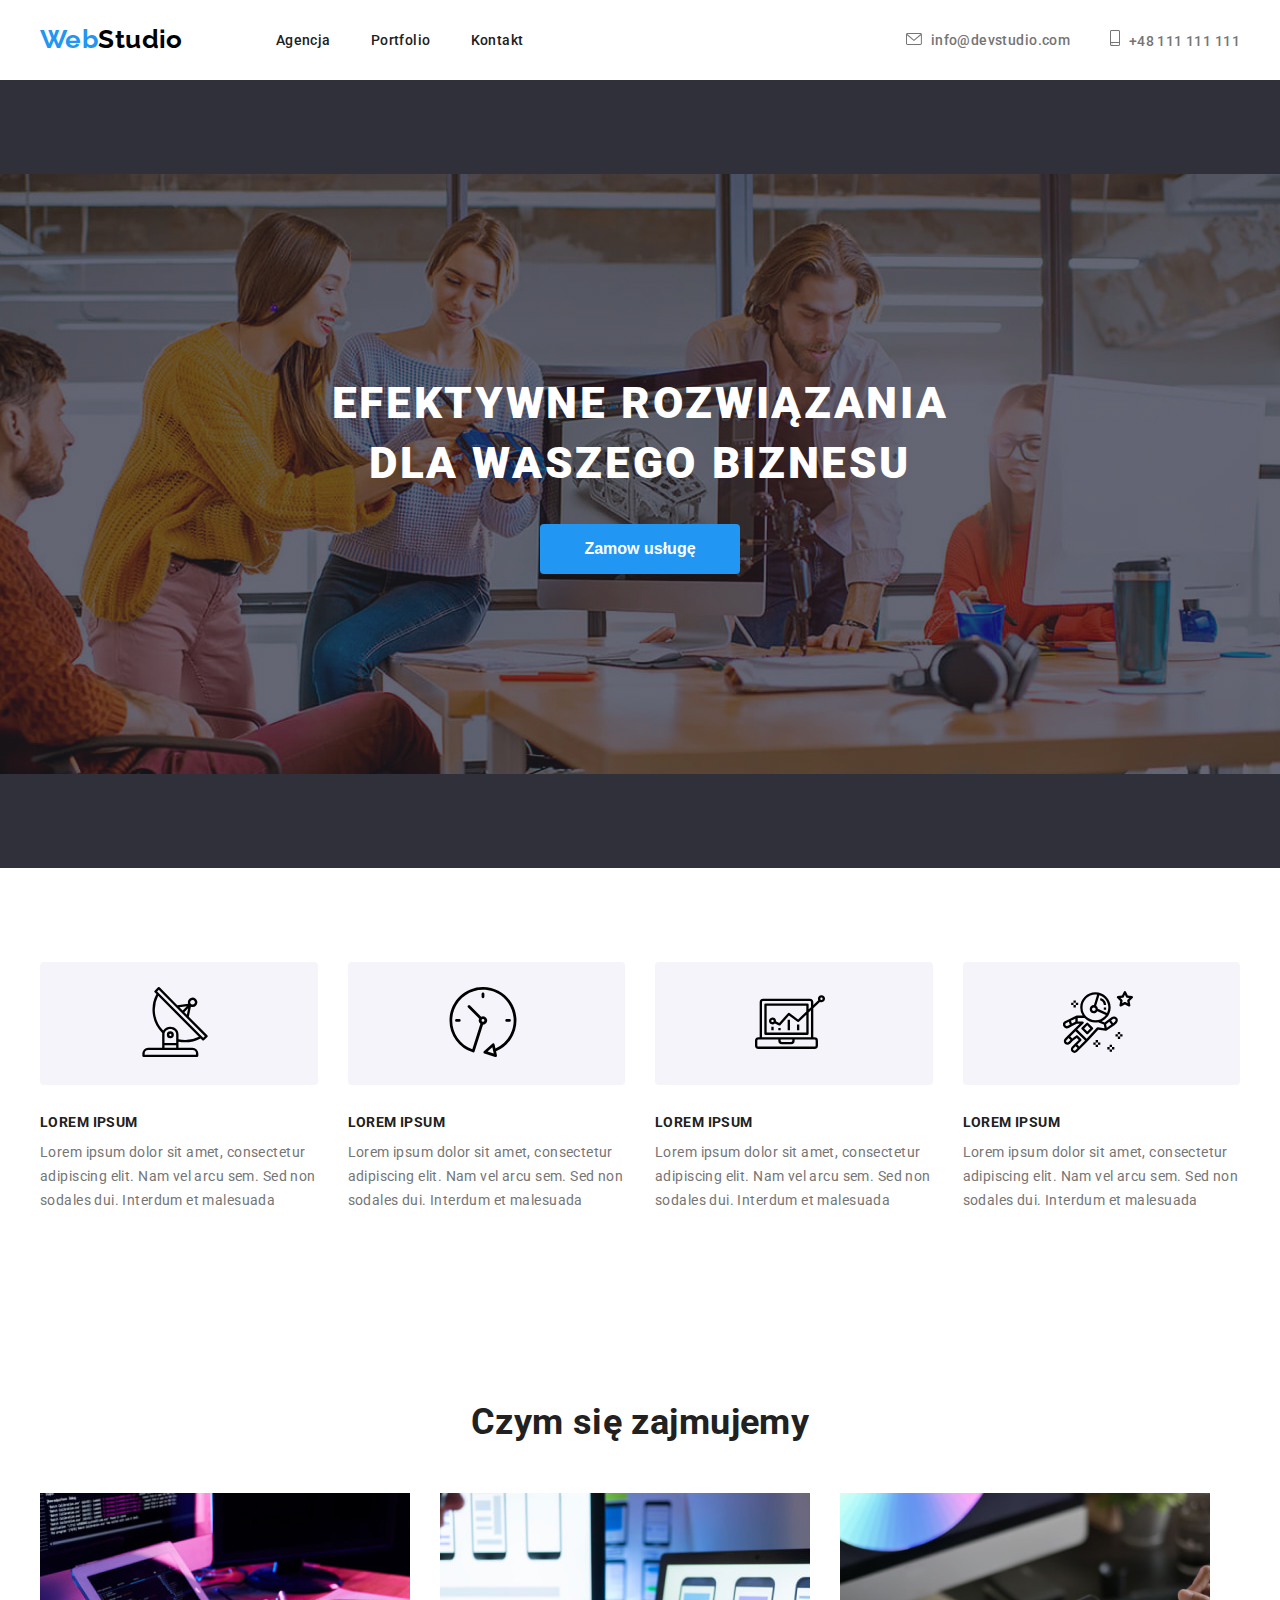
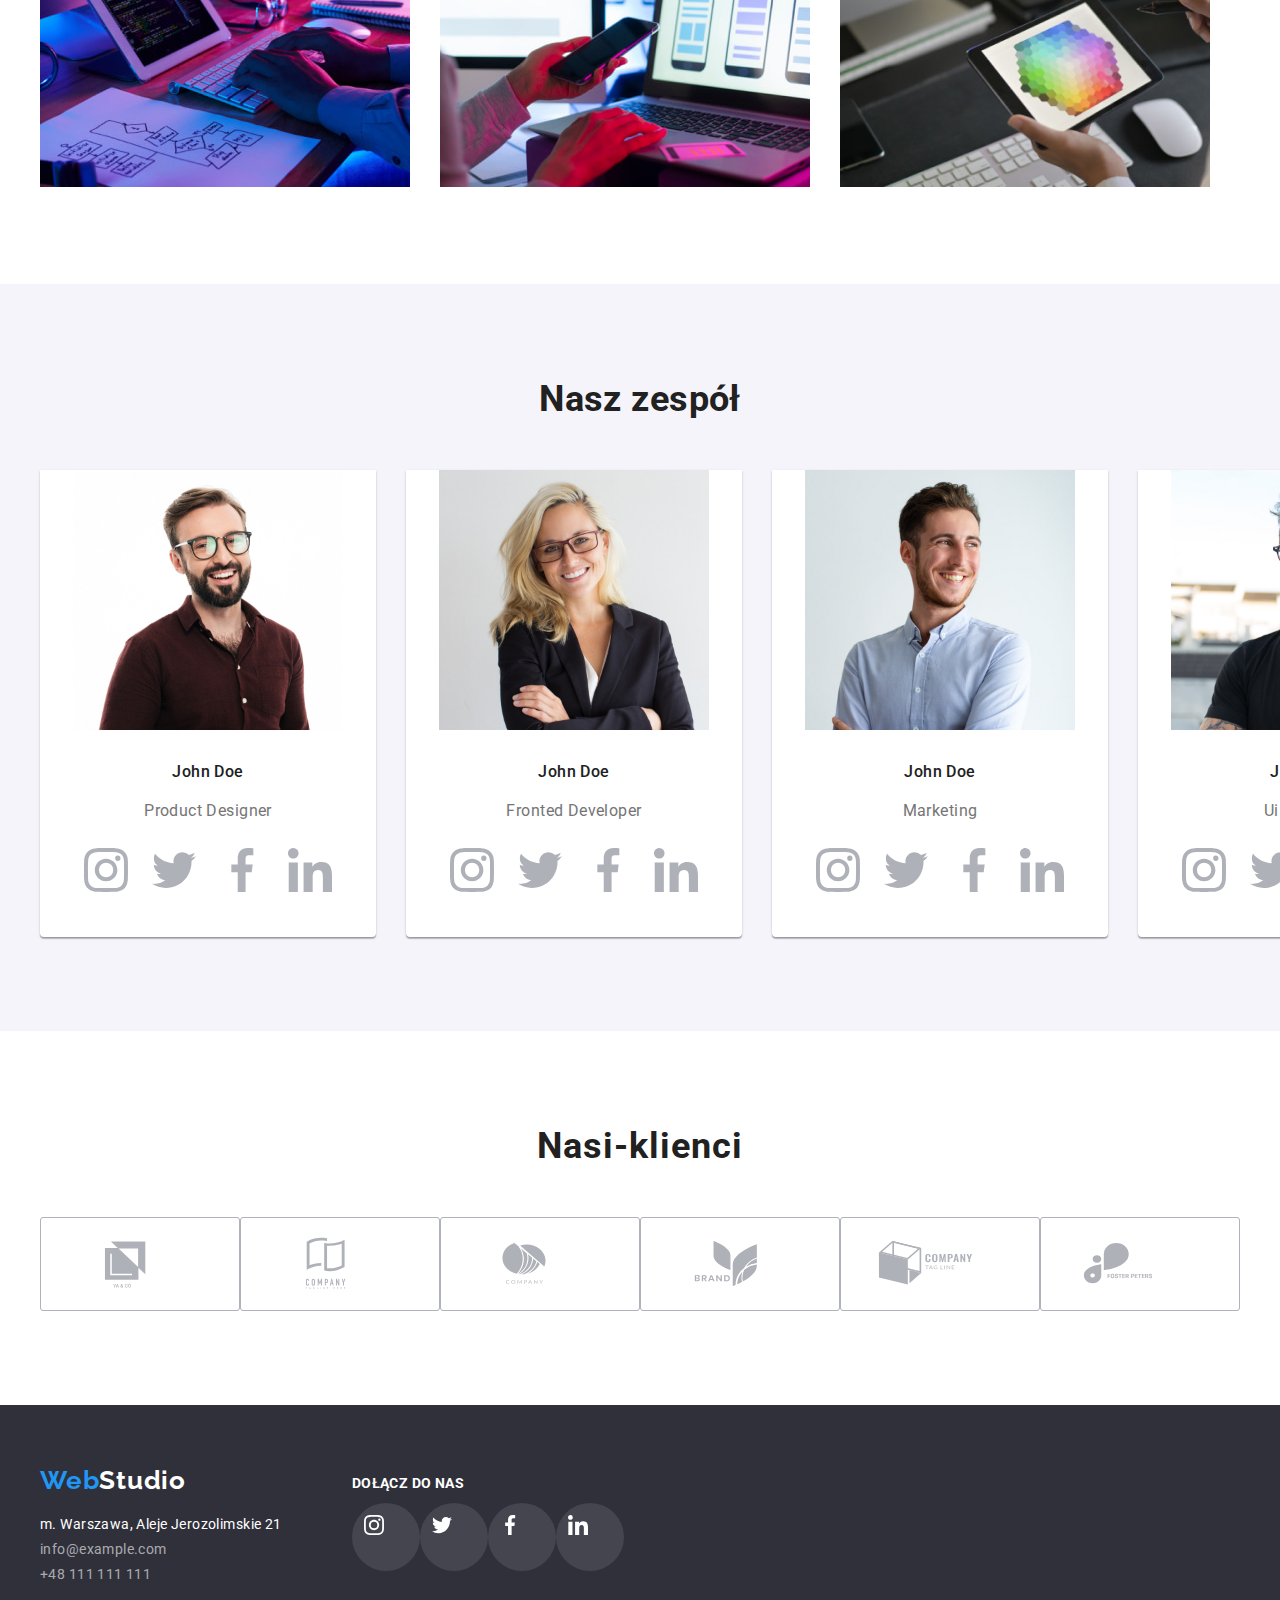
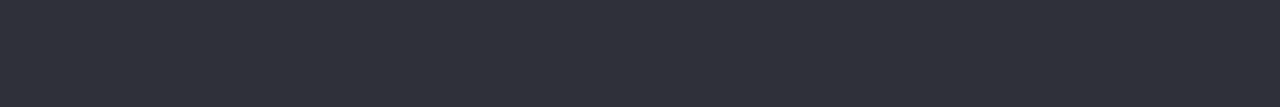
==== commit 6612dab4: "korekta nasz zespó" ====
--- a/index.html
+++ b/index.html
@@ -232,7 +232,7 @@
           <ul class="our-team-card">
             <li class="our-team-card-item">
               <img
-                src="images/product-designer.jpg"
+                src="./images/product-designer.jpg"
                 alt="man"
                 width="270"
                 height="260"
@@ -273,8 +273,7 @@
                       </use>
                     </svg>
                     </div>
-                  </div>
-                </li>
+                </div>
             <li class="our-team-card-item">
               <img
                 src="./images/fronted-developer.jpg"
@@ -319,15 +318,13 @@
                     </svg>
                   </div>
                 </div>
-              </li>
             <li class="our-team-card-item">
               <img
-                src="images/marketing.jpg"
+                src="./images/marketing.jpg"
                 alt="man"
                 width="270"
                 height="260"
               />
-
               <div class="our-team-card-content">
                 <h3 class="our-team-name">
                   john doe
@@ -365,10 +362,9 @@
                     </svg>
                   </div>
               </div>
-              </div>
             <li class="our-team-card-item">
               <img
-                src="images/ui-designer.jpg"
+                src="./images/ui-designer.jpg"
                 alt="man joe"
                 width="270"
                 height="260"
@@ -409,7 +405,6 @@
                       ></use>
                     </svg>
                   </div>
-              </div>
               </div>
             </li>
           </ul>
@@ -501,11 +496,11 @@
               >
                 <span class="logo-first"
                   >Web</span>Studio</a>
-            </li>
             <li class="footer-address">
               <address class="location">
                 m. Warszawa, Aleje Jerozolimskie
                 21
+              </address>
             </li>
             <li class="footer-contact-item">
               <a class="link-footer"
@@ -520,7 +515,6 @@
               >
             </li>
           </ul>
-        </address>
         </div>
         <div class="footer-social-icons">
           <h3>dołącz do nas</h3>
--- a/css/styles.css
+++ b/css/styles.css
@@ -45,7 +45,7 @@
 
 .card-icon {
   padding: 25px 100px;
-  background-color:  var(--second-background-color)
+  background-color: var(--second-background-color);
   border-radius: 4px;
   margin-bottom: 30px;
 }
@@ -212,8 +212,8 @@
   list-style: none;
 }
 
+ /* lorem ipsum headers */
 .advantages-name {
-  /* lorem ipsum headers */
   color: var(--primary-color);
   font-size: 14px;
   font-weight: 700;
@@ -221,9 +221,8 @@
   margin-bottom: 10px;
   text-transform: uppercase;
 }
-
+/*lorem ipsum paragraph description */
 .advantages-paragraph {
-  /*lorem ipsum paragraph description */
   font-weight: 400;
   line-height: 1.71;
   color: var(--secondary-color);
@@ -299,6 +298,8 @@
   font-weight: 500;
   line-height: 1.17;
   text-transform: capitalize;
+  padding-bottom: 10px;
+  letter-spacing: 0.03em;
 }
 
 .our-team-description {
@@ -329,6 +330,7 @@
   width: 44px;
   height: 44px;
   padding: 12px;
+
 }
 
 .our-clients {
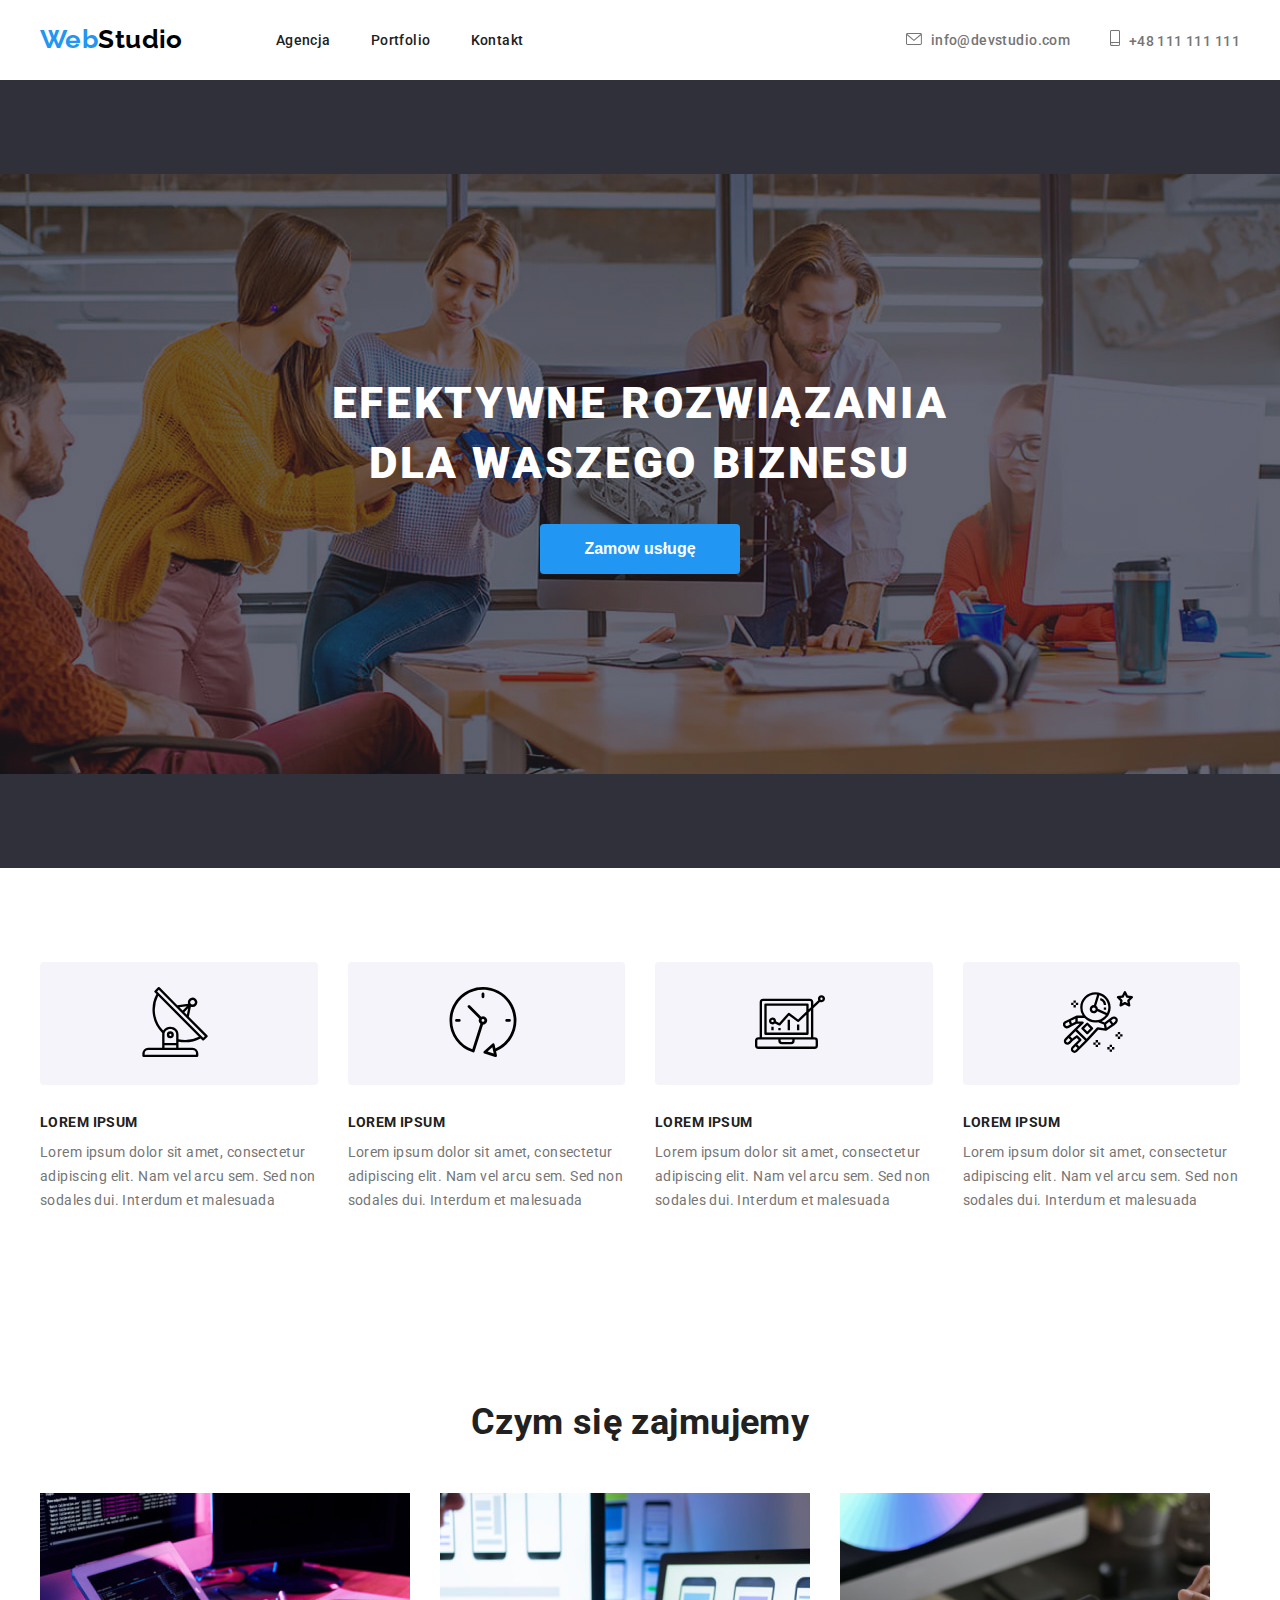
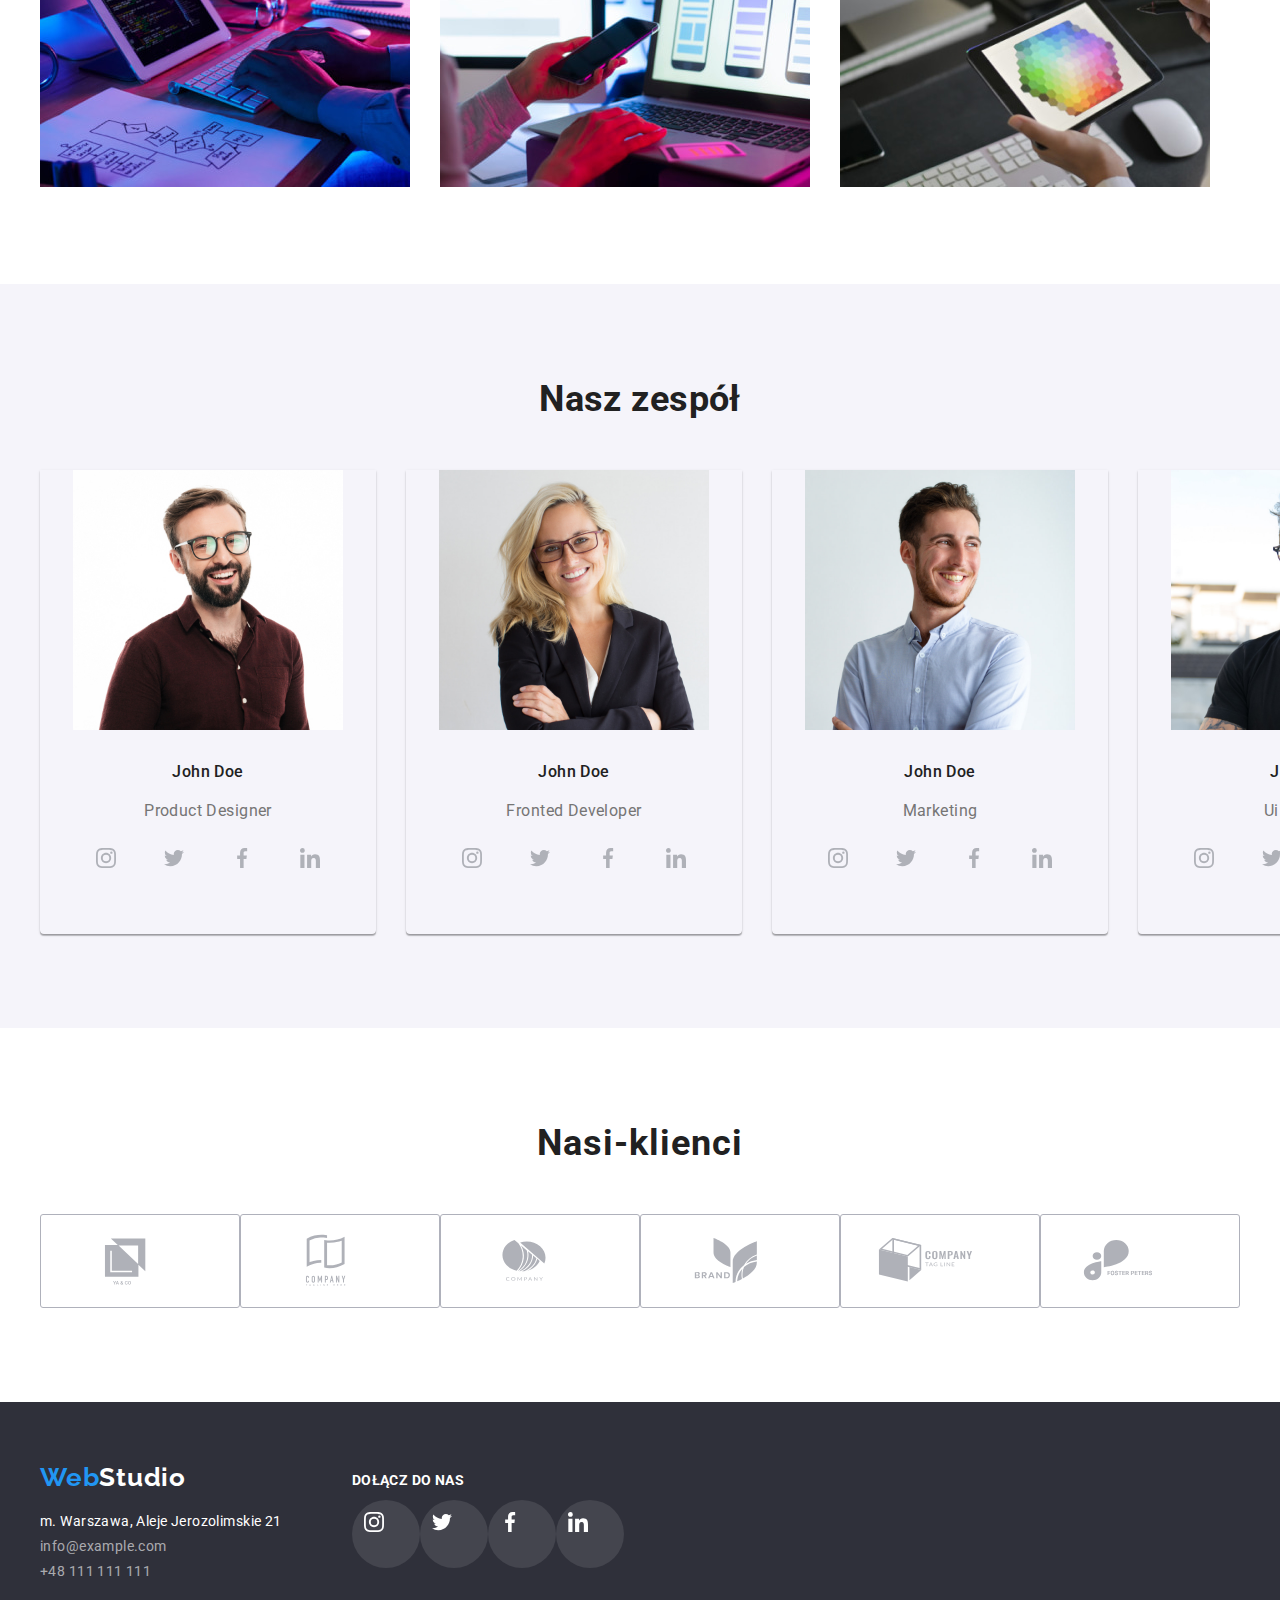
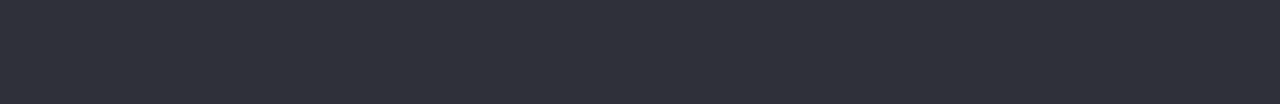
==== commit 0bdf33c3: "first commit" ====
--- a/index.html
+++ b/index.html
@@ -496,7 +496,7 @@
               >
                 <span class="logo-first"
                   >Web</span>Studio</a>
-            <li class="footer-address">
+            <li class="footer-contact-item">
               <address class="location">
                 m. Warszawa, Aleje Jerozolimskie
                 21
@@ -515,7 +515,7 @@
               >
             </li>
           </ul>
-        </div>
+      </div>
         <div class="footer-social-icons">
           <h3>dołącz do nas</h3>
         <div>
--- a/css/styles.css
+++ b/css/styles.css
@@ -69,7 +69,7 @@
 }
 
 .header-border {
-border-bottom: 1px solid #ececec;
+  border-bottom: 1px solid #ececec;
 }
 
 header .nav-container {
@@ -80,13 +80,13 @@
 
 header nav {
   display: flex;
-justify-content: space-between;
-align-items: center;
+  justify-content: space-between;
+  align-items: center;
 }
 
 .header-menu {
-display: flex;
-align-items: center;
+  display: flex;
+  align-items: center;
 }
 
 .header-link,  /* header menu */
@@ -284,7 +284,6 @@
   box-shadow: 0px 1px 3px rgba(0, 0, 0, 0.12),
     0px 1px 1px rgba(0, 0, 0, 0.14),
     0px 2px 1px rgba(0, 0, 0, 0.2);
-  background-color: #ffffff;
 }
 
 .our-team-card-content {
@@ -321,12 +320,12 @@
 
 .social-media:hover,
 .social-media:focus {
-fill: var(--thirt-color);
-background-color: #2196f3;
-border-radius: 50px;
-}
-
-.team-card-icons {
+  fill: var(--thirt-color);
+  background-color: var(--span-logo-color);
+  border-radius: 50px;
+}
+
+.social-media {
   width: 44px;
   height: 44px;
   padding: 12px;
@@ -348,6 +347,7 @@
   list-style: none;
   justify-content: space-between;
 }
+
 .logo-boxes {
   border: 1px solid #afb1bb;
   border-radius: 3px;
@@ -376,14 +376,8 @@
 
 .footer {
   background-color: var(--dark-background-color);
- padding:60px 0px;
-}
-
-.footer-list {
-  display: flex;
-
-  }
-
+  padding:60px 0px;
+}
 
 .footer-container {
   max-width: 1200px;
@@ -391,7 +385,6 @@
   flex-direction: row;
   margin: 0px auto;
 }
-
 
 .link-footer-logo {
   color: var(--thirt-color);
@@ -409,25 +402,17 @@
   list-style: none;
 }
 
-.footer-contact-item {
-padding: 0px 0px 9px;
-}
-
 .logo-first {
   color: var(--span-logo-color);
-
-}
-
-.footer-address {
-  color: var(--thirt-color);
-  font-size: 14px;
-  font-weight: 400;
 }
 
 .location {
   font-style: normal;
-  padding-bottom: 9px;
-
+  color: var(--thirt-color);
+}
+
+.footer-contact-item +.footer-contact-item {
+  padding-top: 9px;
 }
 
 .link-footer {
@@ -443,13 +428,13 @@
   line-height: 1.14;
   letter-spacing: 0.03em;
   text-transform: uppercase;
-  margin: 11px 0px;;
-
+  margin: 11px 0px;
 }
 
 .footer-social-icons {
-padding-left: 70px;
-}
+  padding-left: 70px;
+}
+
 
 .social-list {
   list-style: none;
@@ -466,7 +451,6 @@
   background: rgba(255, 255, 255, 0.1);
   border-radius: 50px;
   padding: 12px;
-
 }
 
 .social-list div:hover,
@@ -475,7 +459,7 @@
 }
 
 .footer-icon {
-  fill: white;
+  fill: var(--thirt-color)
 }
 
 /* portfolio website  buttons section as header is the same*/
@@ -485,12 +469,10 @@
   display: flex;
   justify-content: center;
   padding-bottom: 50px;
-
 }
 
 .list-button:hover,
 .list-button:focus {
-
 }
 
 .filter-button:not(:last-child) {
@@ -528,8 +510,6 @@
 
 /* filter cards */
 
-
-
 .image-card {
   display: flex;
   flex-wrap: wrap;
@@ -564,7 +544,7 @@
 }
 
 .image-list-description {
-  color: #757575;
+  color: var(--secondary-color);
   font-size: 16px;
   line-height: 1.875;
 }
